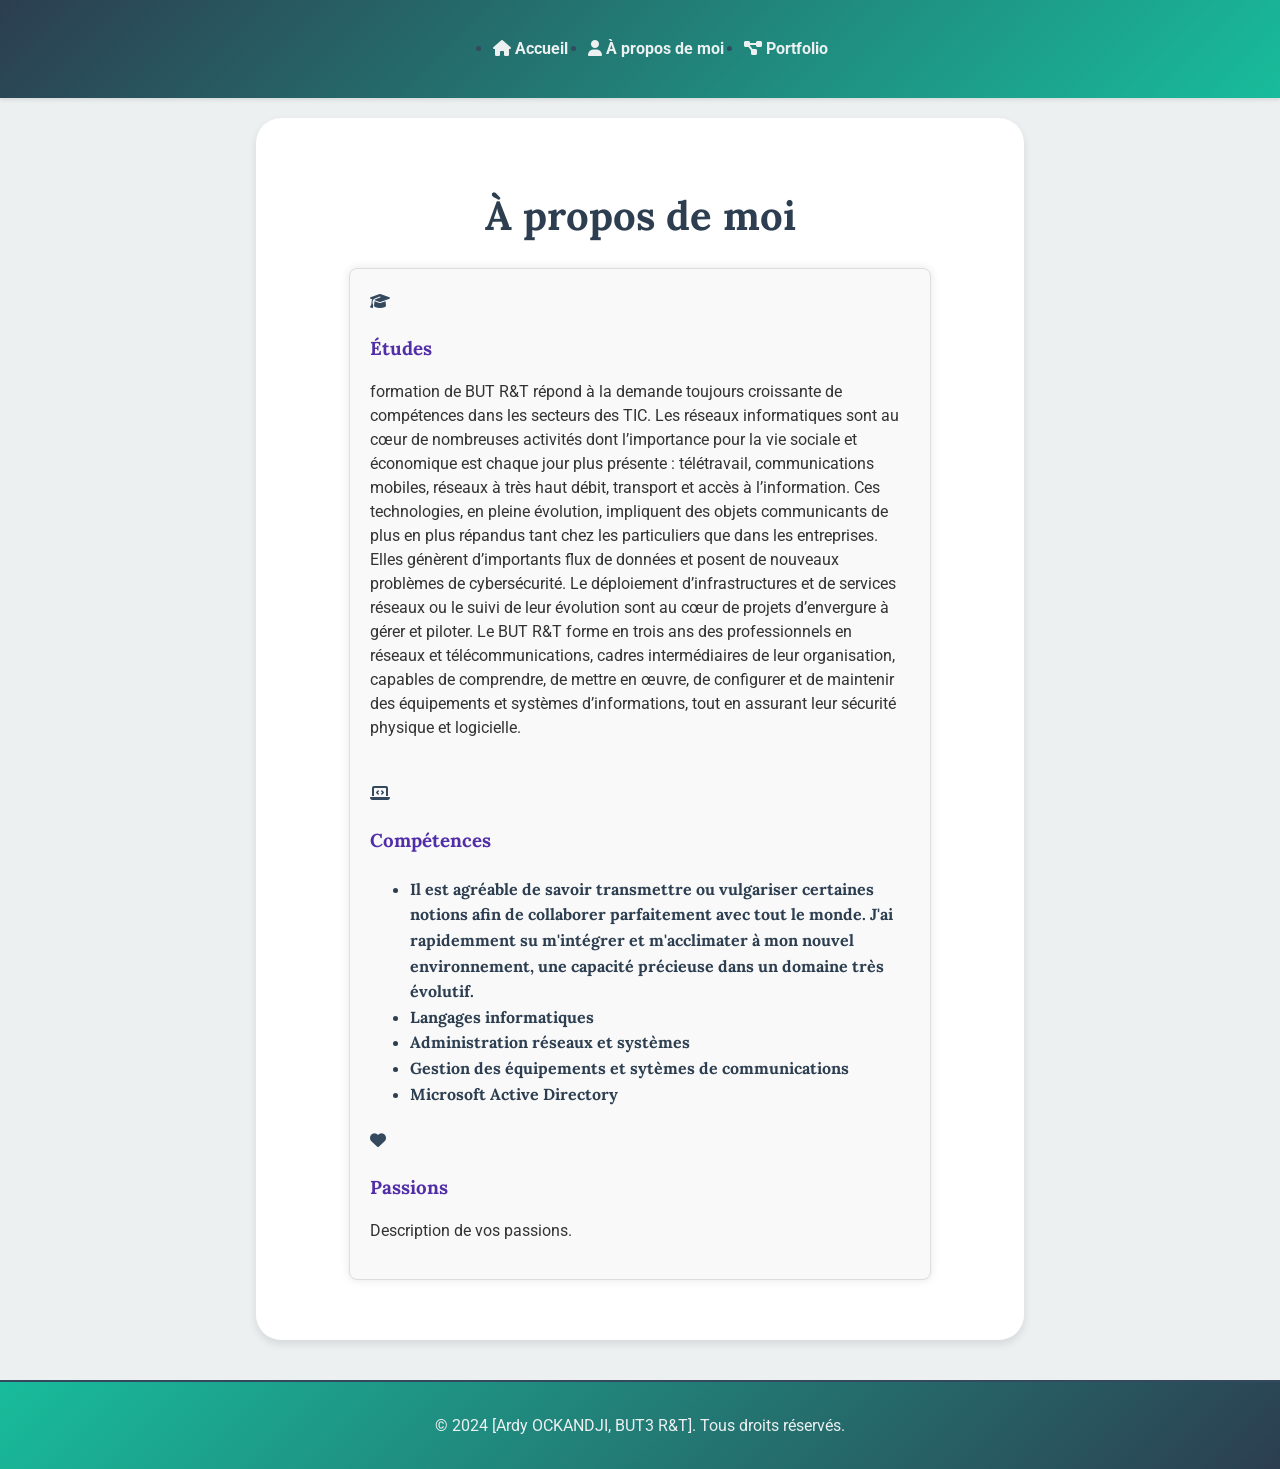
==== about.html @ 943bb19a "Add files via upload" ====
<!-- views/about.ejs -->
<!DOCTYPE html>
<html lang="fr">
<head>
    <meta charset="UTF-8">
    <meta name="viewport" content="width=device-width, initial-scale=1.0">
    <title>À propos de moi</title>
    <link rel="stylesheet" href="style.css">
    <link href="https://fonts.googleapis.com/css2?family=Roboto:wght@400;700&family=Lora:wght@400;700&display=swap" rel="stylesheet">
    <link rel="stylesheet" href="https://cdnjs.cloudflare.com/ajax/libs/font-awesome/6.4.0/css/all.min.css">
</head>
<body>
    <header>
        <nav>
            <ul>
                <li><a href="index.html"><i class="fas fa-home"></i> Accueil</a></li>
                <li><a href="about.html"><i class="fas fa-user"></i> À propos de moi</a></li>
                <li><a href="apprenticeship.html"><i class="fas fa-project-diagram"></i> Portfolio</a></li>
                <!-- <li><a href="/projects"><i class="fas fa-project-diagram"></i> Ce que je fais</a></li> -->
                <!-- <li><a href="/future"><i class="fas fa-chart-line"></i> Mes projections</a></li> -->
                <!-- <li><a href="/contact"><i class="fas fa-envelope"></i> Contact</a></li> -->
            </ul>
        </nav>
    </header>

    <main>
        <h1>À propos de moi</h1>
        <div class="form-section">
            <div class="form-item">
                <i class="fas fa-graduation-cap"></i>
                <h3>Études</h3>
                <p>
                    formation de BUT R&T répond à la demande toujours croissante de compétences dans les secteurs des TIC. Les réseaux informatiques sont au cœur 
                    de nombreuses activités dont l’importance pour la vie sociale et économique est chaque jour plus présente : télétravail, communications mobiles, 
                    réseaux à très haut débit, transport et accès à l’information. Ces technologies, en pleine évolution, impliquent des objets communicants de plus 
                    en plus répandus tant chez les particuliers que dans les entreprises. Elles génèrent d’importants flux de données et posent de nouveaux problèmes 
                    de cybersécurité. Le déploiement d’infrastructures et de services réseaux ou le suivi de leur évolution sont au cœur de projets d’envergure à 
                    gérer et piloter. Le BUT R&T forme en trois ans des professionnels en réseaux et télécommunications, cadres intermédiaires de leur organisation, 
                    capables de comprendre, de mettre en œuvre, de configurer et de maintenir des équipements et systèmes d’informations, tout en assurant leur 
                    sécurité physique et logicielle.
                </p>
            </div>
            <br>
            <div class="form-item">
                <i class="fas fa-laptop-code"></i>
                <h3>Compétences</h3>
                <p>
                    <!-- La formation dispensée dans les départements de la spécialité "Réseaux et Télécommunications" permet au diplômée d’exercer différentes  
                    activités professionnelles :
                    <ul>
                        <li>conception, installation, administration d’infrastructures et de services réseaux informatiques et de solutions cloud ;</li>
                        <li>déploiement et administration de solutions de télécommunications fixes ou mobiles et de systèmes de communications 
                            (ToIP, téléconférence, visio-conférence, vidéo-surveillance, chat ...) ;</li>
                        <li>analyse, suivi, coordination des projets et leur valorisation ; déploiement et maintenance d’un système d’information et de 
                            solutions logicielles, développement d’outils informatiques.</li>

                    </ul>-->
                    

                    <h4>
                        <ul>
                            <li>Il est agréable de savoir transmettre ou vulgariser certaines 
                                notions afin de collaborer parfaitement avec tout le monde. J'ai rapidemment su m'intégrer et m'acclimater à mon nouvel environnement, une capacité 
                                précieuse dans un domaine très évolutif.</li>
                            <li>Langages informatiques</li>
                            <li>Administration réseaux et systèmes</li>
                            <li>Gestion des équipements et sytèmes de communications</li>
                            <li>Microsoft Active Directory</li>

                        </ul>
                        
                    </h4>
                </p>
            </div>
            <div class="form-item">
                <i class="fas fa-heart"></i>
                <h3>Passions</h3>
                <p>
                    Description de vos passions.
                </p>
            </div>
        </div>
    </main>

    <footer>
        <p>&copy; 2024 [Ardy OCKANDJI, BUT3 R&T]. Tous droits réservés.</p>
    </footer> 
</body>
</html>
---- style.css ----
.profile-pic {
    /* ... existant ... */
    transition: transform 0.3s ease, border-color 0.3s ease;
}

/*form button {
    /* ... existant ... *
    transition: background-color 0.3s ease, transform 0.2s ease;
}

form button:hover {
    /* ... existant ... *
    transform: scale(1.05);
}
*/
/* Variables de Couleurs */
:root {
    --primary-color: #2c3e50;
    --secondary-color: #18bc9c;
    --light-color: #ecf0f1;
    --dark-color: #34495e;
    --accent-color: #e74c3c;
}

/* Typographie */
body {
    font-family: 'Roboto', sans-serif;
    margin: 0;
    padding: 0;
    background-color: var(--light-color);
    color: var(--dark-color);
    line-height: 1.6;
    /*font-family: 'Manrope', sans-serif;*/
    font-size: 1em;
}

h1, h2, h3, h4, h5, h6 {
    font-family: 'Lora', serif;
    color: var(--primary-color);
}

/* Header */
header {
    background-color: var(--primary-color);
    padding: 20px 0;
    box-shadow: 0 2px 4px rgba(0, 0, 0, 0.1);
    background: linear-gradient(135deg, var(--primary-color), var(--secondary-color));
}

/* header nav ul {
    list-style: none;
    display: flex;
    justify-content: center;
    align-items: center;
    margin: 0;
    padding: 0;
} */

header nav ul {
    display: flex;
    justify-content: center;
    align-items: center;
    flex-wrap: wrap;
}

header nav ul li {
    margin: 0 10px;
}

header nav ul li a {
    color: var(--light-color);
    text-decoration: none;
    font-weight: 700;
    transition: color 0.3s ease;
}

header nav ul li a:hover {
    color: var(--secondary-color);
}

/* Main Content */
main {
    padding: 40px 20px;
    max-width: 60%;
    margin: 20px auto;
    background-color: #fff;
    box-shadow: 0 4px 8px rgba(0,0,0,0.1);
    border-radius: 25px;
    /*background: linear-gradient(45deg, #007bff 0%, #f9f9f9 50%);/* var(--secondary-color) 100%);*/
}

h1 {
    text-align: center;
    margin-bottom: 20px;
    font-size: 2.5em;
}

h2 {
    margin-top: 40px;
    margin-bottom: 20px;
    font-size: 2em;
    color: var(--secondary-color);
}

.profile-pic {
    display: block;
    margin: 20px auto;
    width: 200px;
    height: 200px;
    object-fit: cover;
    /*border-radius: 50%;*/
    border: 5px solid var(--secondary-color);
    transition: transform 0.3s ease;
}

.profile-pic:hover {
    transform: scale(1.05);
}

/* Formulaire de Contact */
form {
    display: flex;
    flex-direction: column;
}

form label {
    margin-top: 15px;
    margin-bottom: 5px;
    font-weight: bold;
    color: var(--primary-color);
}

form input, form textarea {
    padding: 12px;
    border: 1px solid #ccc;
    border-radius: 4px;
    font-size: 1em;
    transition: border-color 0.3s ease;
}

form input:focus, form textarea:focus {
    border-color: var(--secondary-color);
    outline: none;
}

form button {
    margin-top: 20px;
    padding: 12px;
    background-color: var(--secondary-color);
    color: #fff;
    border: none;
    border-radius: 4px;
    font-size: 1em;
    cursor: pointer;
    transition: background-color 0.3s ease;
}

form button:hover {
    background-color: var(--accent-color);
}

/* Messages de Succès */
.success {
    color: var(--secondary-color);
    text-align: center;
    margin-bottom: 15px;
    font-weight: bold;
}

/* Footer */
footer {
    background: linear-gradient(135deg, var(--secondary-color), var(--primary-color));    color: var(--light-color);
    text-align: center;
    padding: 15px 0;
    position: relative;
    bottom: 0;
    width: 100%;
    margin-top: 40px;
    border-top: 2px solid var(--dark-color);
}

/* Transitions Globales */
* {
    box-sizing: border-box;
    transition: all 0.3s ease;
}

/* Responsivité */
@media (max-width: 768px) {
    header nav ul {
        flex-direction: column;
    }

    header nav ul li {
        margin: 10px 0;
    }

    main {
        padding: 20px 15px;
    }

    .profile-pic {
        width: 150px;
        height: 150px;
    }

    h1 {
        font-size: 2em;
    }

    h2 {
        font-size: 1.5em;
    }
    /*
    .project-card{
        height: auto;
        width: auto;
        overflow: hidden;
    }*/
}

.projects-container {
    display: flex;
    flex-wrap: wrap;
    gap: 20px;
    justify-content: center;
}

.project-card {
    background-color: var(--light-color);
    border: 1px solid #ddd;
    border-radius: 8px;
    width: 300px;
    box-shadow: 0 2px 4px rgba(0,0,0,0.1);
    transition: transform 0.3s ease, box-shadow 0.3s ease;
    overflow: hidden;
    
}

.project-card img {
    width: 100%;
    height: 200px;
    object-fit: cover;
}

.project-card h3 {
    margin: 15px;
    color: var(--primary-color);
}

.project-card p {
    margin: 0 15px 15px 15px;
    color: #555;
}

.project-card .btn {
    display: block;
    width: calc(100% - 30px);
    margin: 0 15px 15px 15px;
    padding: 10px;
    background-color: var(--secondary-color);
    color: #fff;
    text-align: center;
    text-decoration: none;
    border-radius: 4px;
    transition: background-color 0.3s ease;
}

.project-card .btn:hover {
    background-color: var(--accent-color);
}

.project-card:hover {
    transform: translateY(-5px);
    box-shadow: 0 4px 8px rgba(0,0,0,0.2);
    
}

body::before {
    content: '';
    position: fixed;
    top: 0;
    left: 0;
    width: 100%;
    height: 4px;
   /* background: var(--accent-color); enleve la ligne rouge qui défile
   /* animation: loading 3s linear infinite;*/
    z-index: 1000;
}

@keyframes loading {
    0% { width: 0%; }
    50% { width: 50%; }
    100% { width: 100%; }
}

/* Ajout dans style.css */

.about-section {
    display: flex;
    flex-wrap: wrap;
    gap: 20px;
    justify-content: center;
}

.about-item {
    background-color: var(--light-color);
    border: 1px solid #ddd;
    border-radius: 8px;
    padding: 20px;
    width: 250px;
    text-align: center;
    box-shadow: 0 2px 4px rgba(0,0,0,0.1);
    transition: transform 0.3s ease, box-shadow 0.3s ease;
}

.about-item i {
    font-size: 2em;
    color: var(--secondary-color);
    margin-bottom: 10px;
}

.about-item h3 {
    margin-bottom: 10px;
    color: var(--primary-color);
}

.about-item p {
    color: #555;
}

.about-item:hover {
    transform: translateY(-5px);
    box-shadow: 0 4px 8px rgba(0,0,0,0.2);
}

/* Styles pour harmoniser les sections Contact et À propos */
.form-section {
    background-color: #f9f9f9;
    padding: 20px;
    border: 1px solid #ddd;
    border-radius: 8px;
    margin: 20px auto;
    width: 80%;
    box-shadow: 0 0 10px rgba(0, 0, 0, 0.1);
}

.form-item {
    margin-bottom: 15px;
    text-align: left;
}

.form-item h3 {
    color: #512da8;
    margin-bottom: 5px;
}

.form-item p {
    color: #333;
    font-size: 1rem;
    line-height: 1.5;
}

/*par moi*/
#openPopupBtn {
    padding: 10px 20px;
    font-size: 16px;
    cursor: pointer;
    background-color: #4CAF50;
    color: white;
    border: none;
    border-radius: 5px;
}

.popup {
    display: none; /* Initialement caché */
    position: fixed;
    top: 0;
    left: 0;
    width: 100%;
    height: 100%;
    background-color: rgba(0, 0, 0, 0.5); /* Fond semi-transparent */
    justify-content: center;
    align-items: center;
    z-index: 1000;
}

.popup-content {
    background-color: white;
    padding: 20px;
    border-radius: 5px;
    text-align: center;
    width: 300px;
    position: relative;
}

/* Le bouton de fermeture du popup */
.close-btn {
    position: absolute;
    top: 10px;
    right: 10px;
    font-size: 24px;
    cursor: pointer;
}

.close-btn:hover {
    color: red;
}

/* */
.paragraphe-accueil {
    display: flex;
    flex-direction: row;
    width: 60%;
    align-items: flex-start;
    margin: auto;
}

/*vidéo */
.video-container {
    text-align: center;
    max-width: 1920px;/*640px;*/
    margin: auto;
}
  
video {
    width: 50%;
    border-radius: 10px;
    box-shadow: 0 4px 8px rgba(0, 0, 0, 0.2);
}
  
.controls {
    margin-top: 10px;
  }
  
button {
    background-color: #007bff;
    color: white;
    border: none;
    padding: 10px 20px;
    margin: 0 5px;
    cursor: pointer;
    border-radius: 5px;
    font-size: 16px;
}
  
  button:hover {
    background-color: #0056b3;
}
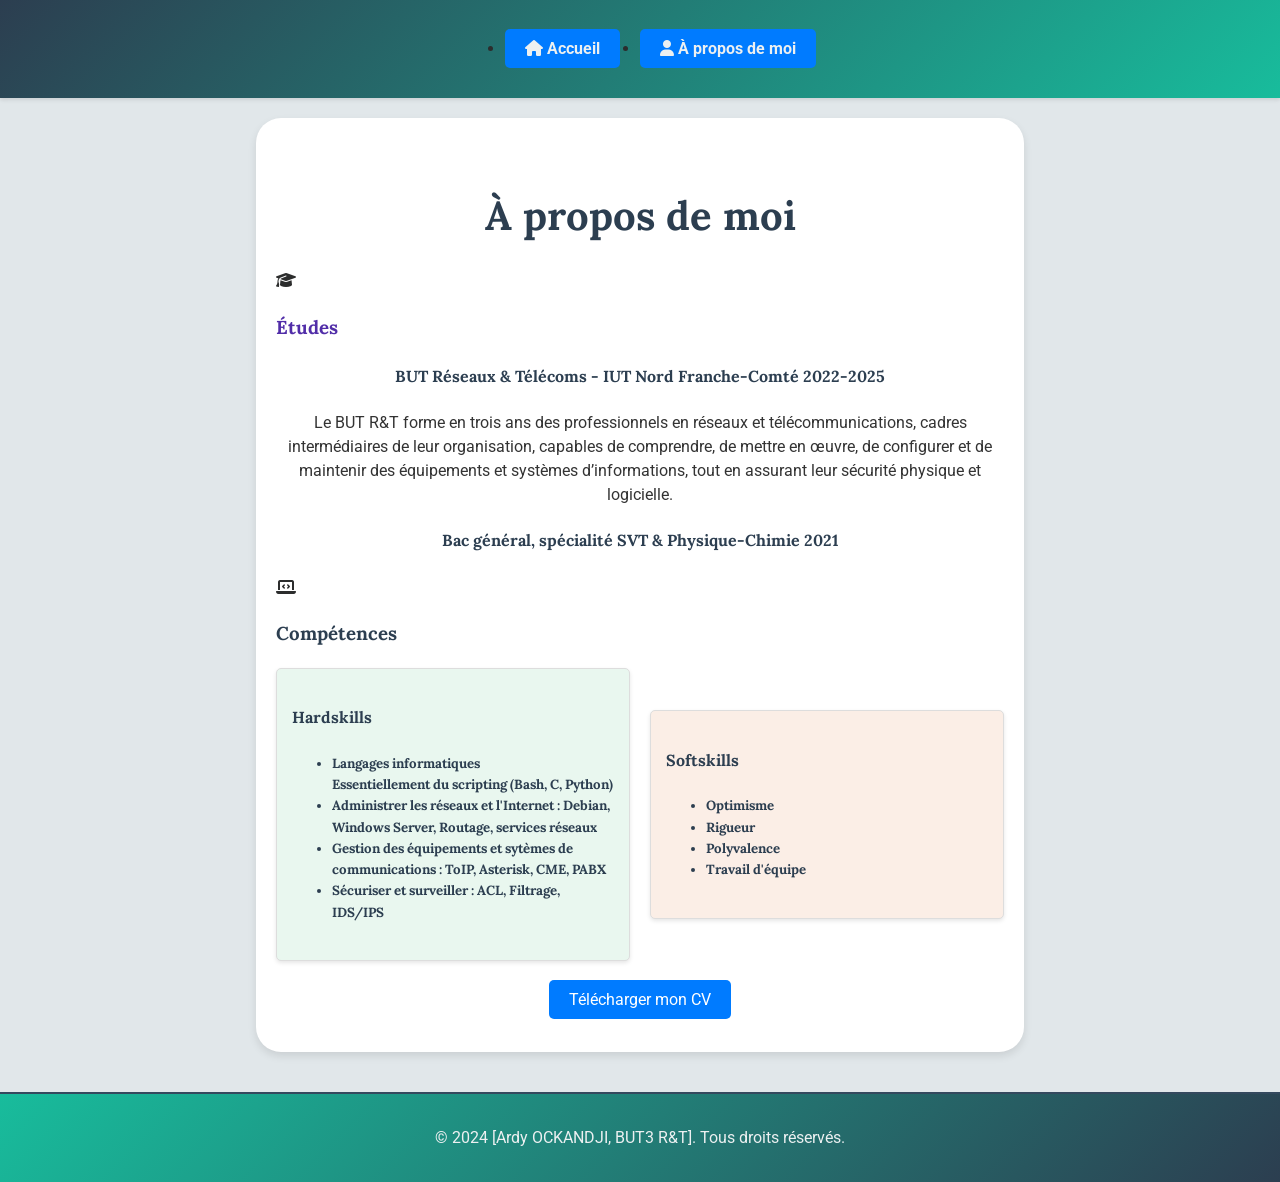
==== commit 30542885: "Add files via upload" ====
--- a/about.html
+++ b/about.html
@@ -15,71 +15,72 @@
             <ul>
                 <li><a href="index.html"><i class="fas fa-home"></i> Accueil</a></li>
                 <li><a href="about.html"><i class="fas fa-user"></i> À propos de moi</a></li>
-                <li><a href="apprenticeship.html"><i class="fas fa-project-diagram"></i> Portfolio</a></li>
-                <!-- <li><a href="/projects"><i class="fas fa-project-diagram"></i> Ce que je fais</a></li> -->
-                <!-- <li><a href="/future"><i class="fas fa-chart-line"></i> Mes projections</a></li> -->
-                <!-- <li><a href="/contact"><i class="fas fa-envelope"></i> Contact</a></li> -->
             </ul>
         </nav>
     </header>
 
     <main>
         <h1>À propos de moi</h1>
-        <div class="form-section">
+        <!-- <div class="form-section"> -->
             <div class="form-item">
                 <i class="fas fa-graduation-cap"></i>
                 <h3>Études</h3>
-                <p>
-                    formation de BUT R&T répond à la demande toujours croissante de compétences dans les secteurs des TIC. Les réseaux informatiques sont au cœur 
-                    de nombreuses activités dont l’importance pour la vie sociale et économique est chaque jour plus présente : télétravail, communications mobiles, 
-                    réseaux à très haut débit, transport et accès à l’information. Ces technologies, en pleine évolution, impliquent des objets communicants de plus 
-                    en plus répandus tant chez les particuliers que dans les entreprises. Elles génèrent d’importants flux de données et posent de nouveaux problèmes 
-                    de cybersécurité. Le déploiement d’infrastructures et de services réseaux ou le suivi de leur évolution sont au cœur de projets d’envergure à 
-                    gérer et piloter. Le BUT R&T forme en trois ans des professionnels en réseaux et télécommunications, cadres intermédiaires de leur organisation, 
-                    capables de comprendre, de mettre en œuvre, de configurer et de maintenir des équipements et systèmes d’informations, tout en assurant leur 
-                    sécurité physique et logicielle.
-                </p>
+                <div class="paragraphe-about-etudes">
+                    <h4 class="about-h4">
+                        BUT Réseaux & Télécoms - IUT Nord Franche-Comté 2022-2025
+                    </h4>
+                    <p>
+                        Le BUT R&T forme en trois ans des professionnels en réseaux et télécommunications, cadres intermédiaires de leur organisation, capables de comprendre, 
+                        de mettre en œuvre, de configurer et de maintenir des équipements et systèmes d’informations, tout en assurant leur sécurité physique et logicielle.
+                    </p>
+                    <h4 class="about-h4">
+                        Bac général, spécialité SVT & Physique-Chimie 2021
+                    </h4>
+                </div>
+            </div>
+            <!-- <br> -->
+            <i class="fas fa-laptop-code"></i>
+            <h3>Compétences</h3>
+            <div class="form-item-container">
+                
+                <div class="container">
+                    <div class="paragraph">
+                        <h4>Hardskills</h4>
+                        <h5>
+                            <ul>
+                                <li>Langages informatiques<br>Essentiellement du scripting (Bash, C, Python)</li>
+                                <li>Administrer les réseaux et l'Internet : Debian, Windows Server, Routage, services réseaux</li>
+                                <li>Gestion des équipements et sytèmes de communications : ToIP, Asterisk, CME, PABX</li>
+                                <li>Sécuriser et surveiller : ACL, Filtrage, IDS/IPS </li>
+                            </ul>
+                        </h5>
+                    </div>
+                    <div class="paragraph">
+                        <h4>Softskills</h4>
+                        <h5>
+                            <ul>
+                                <li>Optimisme</li>
+                                <li>Rigueur</li>
+                                <li>Polyvalence</li>
+                                <li>Travail d'équipe</li>
+                            </ul>
+                        </h5>
+                    </div>
+                </div>
             </div>
             <br>
-            <div class="form-item">
-                <i class="fas fa-laptop-code"></i>
-                <h3>Compétences</h3>
-                <p>
-                    <!-- La formation dispensée dans les départements de la spécialité "Réseaux et Télécommunications" permet au diplômée d’exercer différentes  
-                    activités professionnelles :
-                    <ul>
-                        <li>conception, installation, administration d’infrastructures et de services réseaux informatiques et de solutions cloud ;</li>
-                        <li>déploiement et administration de solutions de télécommunications fixes ou mobiles et de systèmes de communications 
-                            (ToIP, téléconférence, visio-conférence, vidéo-surveillance, chat ...) ;</li>
-                        <li>analyse, suivi, coordination des projets et leur valorisation ; déploiement et maintenance d’un système d’information et de 
-                            solutions logicielles, développement d’outils informatiques.</li>
-
-                    </ul>-->
-                    
-
-                    <h4>
-                        <ul>
-                            <li>Il est agréable de savoir transmettre ou vulgariser certaines 
-                                notions afin de collaborer parfaitement avec tout le monde. J'ai rapidemment su m'intégrer et m'acclimater à mon nouvel environnement, une capacité 
-                                précieuse dans un domaine très évolutif.</li>
-                            <li>Langages informatiques</li>
-                            <li>Administration réseaux et systèmes</li>
-                            <li>Gestion des équipements et sytèmes de communications</li>
-                            <li>Microsoft Active Directory</li>
-
-                        </ul>
-                        
-                    </h4>
-                </p>
-            </div>
-            <div class="form-item">
+            <!-- <div class="form-item">
                 <i class="fas fa-heart"></i>
                 <h3>Passions</h3>
-                <p>
+                <p class="paragraphe-about-passions">
                     Description de vos passions.
                 </p>
-            </div>
-        </div>
+            </div> -->
+        <!-- </div> -->
+         <div class="cv">
+            <!-- <iframe src="https://mozilla.github.io/pdf.js/web/viewer.html?file=fichier.pdf" width="100%" height="600px" style="border: none;">Visionner mon CV</iframe> -->
+            <a href="cv.pdf" target="_blank" download>Télécharger mon CV</a>
+         </div>
     </main>
 
     <footer>
--- a/style.css
+++ b/style.css
@@ -3,16 +3,6 @@
     transition: transform 0.3s ease, border-color 0.3s ease;
 }
 
-/*form button {
-    /* ... existant ... *
-    transition: background-color 0.3s ease, transform 0.2s ease;
-}
-
-form button:hover {
-    /* ... existant ... *
-    transform: scale(1.05);
-}
-*/
 /* Variables de Couleurs */
 :root {
     --primary-color: #2c3e50;
@@ -20,6 +10,8 @@
     --light-color: #ecf0f1;
     --dark-color: #34495e;
     --accent-color: #e74c3c;
+    --diff-color:  #e1e7ea ;
+    --black-color:  #2c2d2d;
 }
 
 /* Typographie */
@@ -27,10 +19,9 @@
     font-family: 'Roboto', sans-serif;
     margin: 0;
     padding: 0;
-    background-color: var(--light-color);
-    color: var(--dark-color);
+    background-color: var(--diff-color);
+    color: var(--black-color);
     line-height: 1.6;
-    /*font-family: 'Manrope', sans-serif;*/
     font-size: 1em;
 }
 
@@ -108,7 +99,7 @@
     width: 200px;
     height: 200px;
     object-fit: cover;
-    /*border-radius: 50%;*/
+    border-radius: 50%;
     border: 5px solid var(--secondary-color);
     transition: transform 0.3s ease;
 }
@@ -230,10 +221,10 @@
     background-color: var(--light-color);
     border: 1px solid #ddd;
     border-radius: 8px;
-    width: 300px;
+    width: auto;
     box-shadow: 0 2px 4px rgba(0,0,0,0.1);
     transition: transform 0.3s ease, box-shadow 0.3s ease;
-    overflow: hidden;
+    /* overflow: hidden; */
     
 }
 
@@ -273,7 +264,6 @@
 .project-card:hover {
     transform: translateY(-5px);
     box-shadow: 0 4px 8px rgba(0,0,0,0.2);
-    
 }
 
 body::before {
@@ -361,7 +351,7 @@
     line-height: 1.5;
 }
 
-/*par moi*/
+/*-----------------------------------------par moi-----------------------------------------*/
 #openPopupBtn {
     padding: 10px 20px;
     font-size: 16px;
@@ -411,24 +401,35 @@
 .paragraphe-accueil {
     display: flex;
     flex-direction: row;
-    width: 60%;
+    width: 85%;
     align-items: flex-start;
     margin: auto;
 }
 
+.paragraphe-accueil-txt {
+    text-align: justify;
+}
+
+.paragraphe-about-etudes {
+    text-align: center;
+} 
+
+.about-h4 {
+    text-align: center;
+}
 /*vidéo */
 .video-container {
     text-align: center;
-    max-width: 1920px;/*640px;*/
+    max-width: 640px;
     margin: auto;
 }
   
 video {
-    width: 50%;
+    width: 100%;
     border-radius: 10px;
     box-shadow: 0 4px 8px rgba(0, 0, 0, 0.2);
 }
-  
+/*  
 .controls {
     margin-top: 10px;
   }
@@ -446,4 +447,57 @@
   
   button:hover {
     background-color: #0056b3;
+}*/
+.form-item-container {
+    /* margin-bottom: 15px; */
+    /* text-align: left; */
+
+    display: flex;
+    gap: 20px; /* Espace entre les paragraphes */
+    max-width: 800px;
+    justify-content: center;
+    align-items: center;
+
+}
+
+.container {
+    display: flex;
+    gap: 20px; /* Espace entre les paragraphes */
+    width: 800px;
+    justify-content: center;
+    align-items: center;
+}
+
+.paragraph {
+    flex: 1; /* Chaque paragraphe prend une part égale de l'espace disponible */
+    padding: 15px;
+    background-color: #ffffff;
+    border: 1px solid #ddd;
+    border-radius: 5px;
+    box-shadow: 0 2px 4px rgba(0, 0, 0, 0.1);
+}
+
+.paragraph:nth-child(1) {
+    background-color: #e9f7ef; /* Paragraphe gauche en vert clair */
+}
+
+.paragraph:nth-child(2) {
+    background-color: #fbeee6; /* Paragraphe droit en orange clair */
+}
+
+/*-----------------------------------------PDF-----------------------------------------*/
+.cv {
+    /* align-content: center; */
+    text-align: center;
+}
+a {
+    padding: 10px 20px;
+    text-decoration: none;
+    background-color: #007bff;
+    color: white;
+    border-radius: 5px;
+    transition: background-color 0.3s ease;
+}
+a:hover {
+background-color: #0056b3;
 }
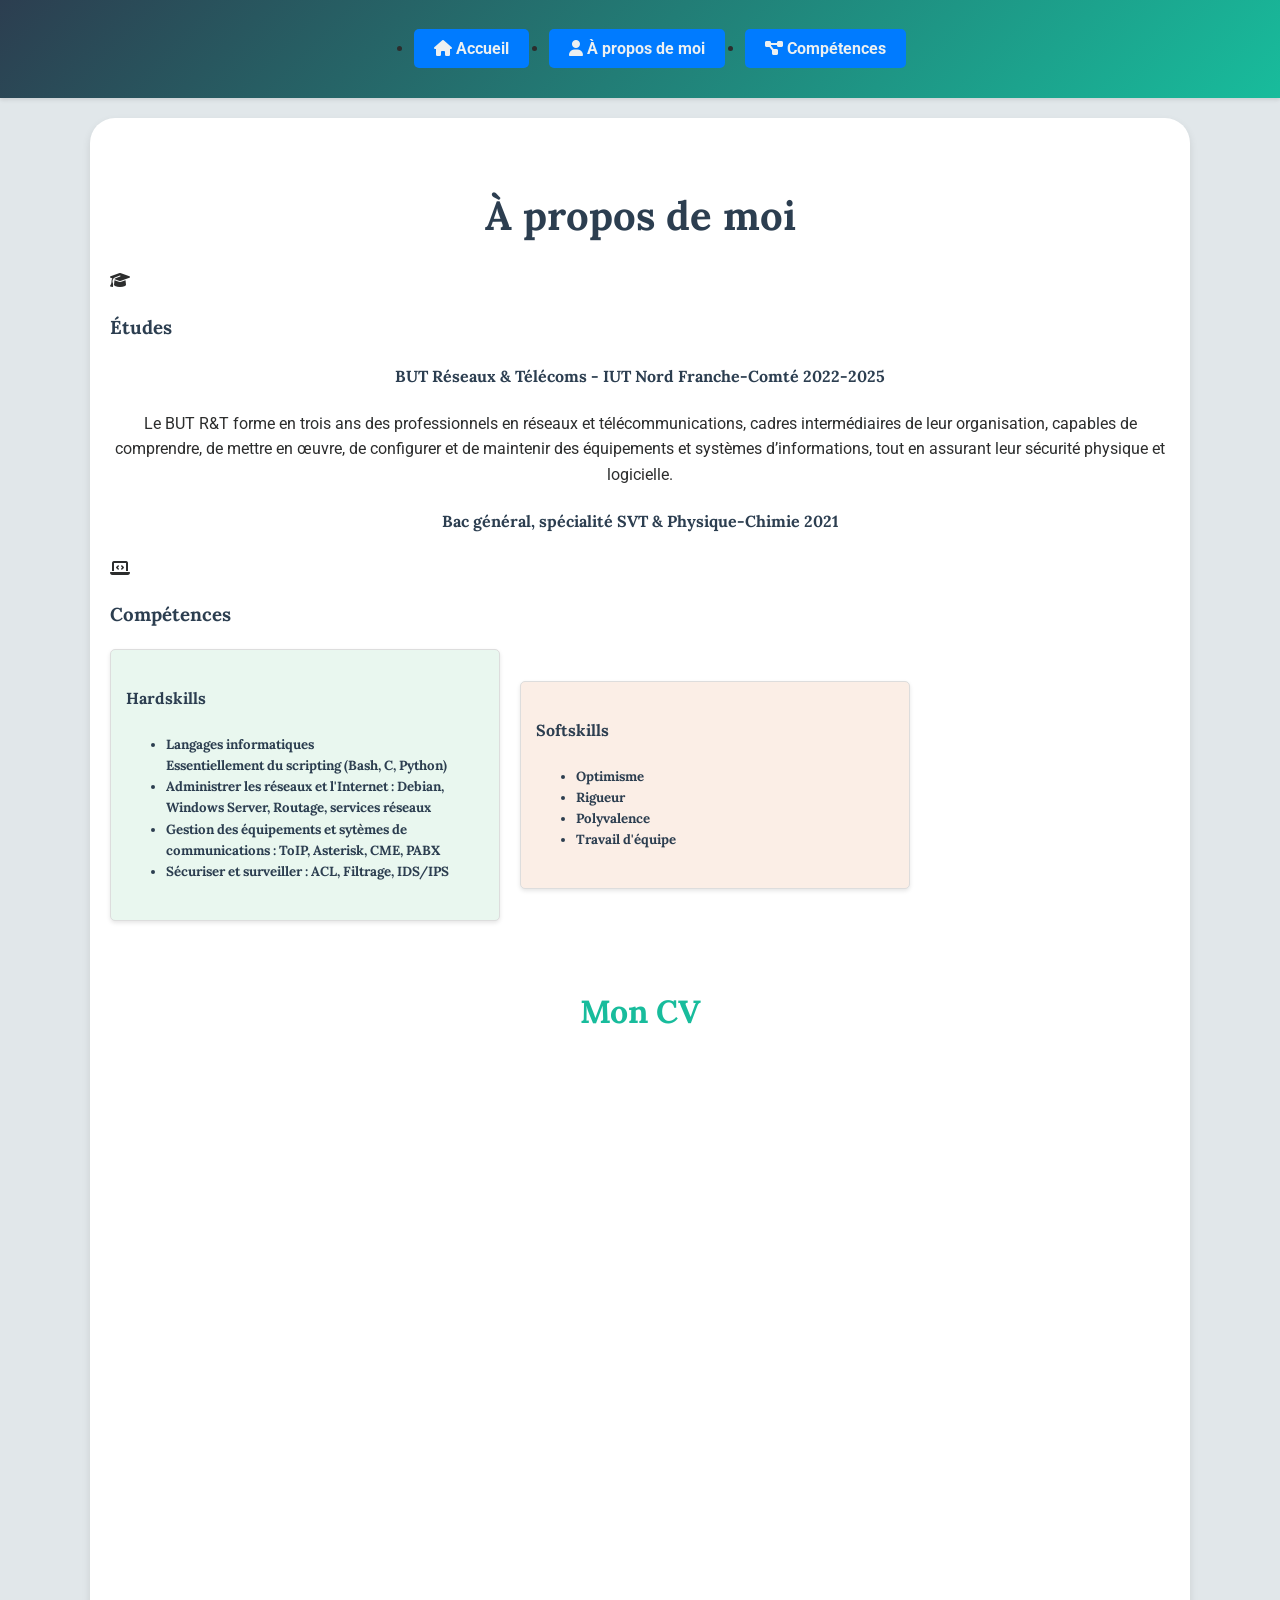
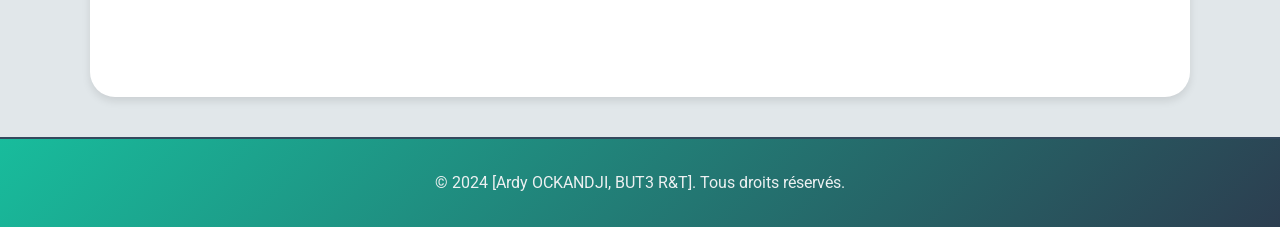
==== commit b2ef8ec3: "Add files via upload" ====
--- a/about.html
+++ b/about.html
@@ -1,4 +1,3 @@
-<!-- views/about.ejs -->
 <!DOCTYPE html>
 <html lang="fr">
 <head>
@@ -15,13 +14,13 @@
             <ul>
                 <li><a href="index.html"><i class="fas fa-home"></i> Accueil</a></li>
                 <li><a href="about.html"><i class="fas fa-user"></i> À propos de moi</a></li>
+                <li><a href="competences.html"><i class="fas fa-project-diagram"></i> Compétences</a></li>
             </ul>
         </nav>
     </header>
 
     <main>
         <h1>À propos de moi</h1>
-        <!-- <div class="form-section"> -->
             <div class="form-item">
                 <i class="fas fa-graduation-cap"></i>
                 <h3>Études</h3>
@@ -38,11 +37,10 @@
                     </h4>
                 </div>
             </div>
-            <!-- <br> -->
+
             <i class="fas fa-laptop-code"></i>
             <h3>Compétences</h3>
-            <div class="form-item-container">
-                
+            <div class="form-item-container">    
                 <div class="container">
                     <div class="paragraph">
                         <h4>Hardskills</h4>
@@ -55,6 +53,7 @@
                             </ul>
                         </h5>
                     </div>
+
                     <div class="paragraph">
                         <h4>Softskills</h4>
                         <h5>
@@ -69,18 +68,12 @@
                 </div>
             </div>
             <br>
-            <!-- <div class="form-item">
-                <i class="fas fa-heart"></i>
-                <h3>Passions</h3>
-                <p class="paragraphe-about-passions">
-                    Description de vos passions.
-                </p>
-            </div> -->
-        <!-- </div> -->
-         <div class="cv">
-            <!-- <iframe src="https://mozilla.github.io/pdf.js/web/viewer.html?file=fichier.pdf" width="100%" height="600px" style="border: none;">Visionner mon CV</iframe> -->
-            <a href="cv.pdf" target="_blank" download>Télécharger mon CV</a>
-         </div>
+            <div class="cv">
+                <h2>Mon CV</h2>
+                <div style="position: relative; width: 100%; height: 600px;">
+                    <iframe src="ardy_ockandji_cv.pdf" width="100%" height="600px" style="border: none;"></iframe>
+                </div>
+            </div>
     </main>
 
     <footer>
--- a/style.css
+++ b/style.css
@@ -3,7 +3,6 @@
     transition: transform 0.3s ease, border-color 0.3s ease;
 }
 
-/* Variables de Couleurs */
 :root {
     --primary-color: #2c3e50;
     --secondary-color: #18bc9c;
@@ -14,7 +13,6 @@
     --black-color:  #2c2d2d;
 }
 
-/* Typographie */
 body {
     font-family: 'Roboto', sans-serif;
     margin: 0;
@@ -30,7 +28,6 @@
     color: var(--primary-color);
 }
 
-/* Header */
 header {
     background-color: var(--primary-color);
     padding: 20px 0;
@@ -38,14 +35,6 @@
     background: linear-gradient(135deg, var(--primary-color), var(--secondary-color));
 }
 
-/* header nav ul {
-    list-style: none;
-    display: flex;
-    justify-content: center;
-    align-items: center;
-    margin: 0;
-    padding: 0;
-} */
 
 header nav ul {
     display: flex;
@@ -69,15 +58,13 @@
     color: var(--secondary-color);
 }
 
-/* Main Content */
 main {
     padding: 40px 20px;
-    max-width: 60%;
+    max-width: 1100px;
     margin: 20px auto;
     background-color: #fff;
     box-shadow: 0 4px 8px rgba(0,0,0,0.1);
     border-radius: 25px;
-    /*background: linear-gradient(45deg, #007bff 0%, #f9f9f9 50%);/* var(--secondary-color) 100%);*/
 }
 
 h1 {
@@ -108,57 +95,6 @@
     transform: scale(1.05);
 }
 
-/* Formulaire de Contact */
-form {
-    display: flex;
-    flex-direction: column;
-}
-
-form label {
-    margin-top: 15px;
-    margin-bottom: 5px;
-    font-weight: bold;
-    color: var(--primary-color);
-}
-
-form input, form textarea {
-    padding: 12px;
-    border: 1px solid #ccc;
-    border-radius: 4px;
-    font-size: 1em;
-    transition: border-color 0.3s ease;
-}
-
-form input:focus, form textarea:focus {
-    border-color: var(--secondary-color);
-    outline: none;
-}
-
-form button {
-    margin-top: 20px;
-    padding: 12px;
-    background-color: var(--secondary-color);
-    color: #fff;
-    border: none;
-    border-radius: 4px;
-    font-size: 1em;
-    cursor: pointer;
-    transition: background-color 0.3s ease;
-}
-
-form button:hover {
-    background-color: var(--accent-color);
-}
-
-/* Messages de Succès */
-.success {
-    color: var(--secondary-color);
-    text-align: center;
-    margin-bottom: 15px;
-    font-weight: bold;
-}
-
-/* Footer */
 footer {
     background: linear-gradient(135deg, var(--secondary-color), var(--primary-color));    color: var(--light-color);
     text-align: center;
@@ -170,13 +106,11 @@
     border-top: 2px solid var(--dark-color);
 }
 
-/* Transitions Globales */
 * {
     box-sizing: border-box;
     transition: all 0.3s ease;
 }
 
-/* Responsivité */
 @media (max-width: 768px) {
     header nav ul {
         flex-direction: column;
@@ -202,16 +136,11 @@
     h2 {
         font-size: 1.5em;
     }
-    /*
-    .project-card{
-        height: auto;
-        width: auto;
-        overflow: hidden;
-    }*/
 }
 
 .projects-container {
     display: flex;
+    flex-direction: row;
     flex-wrap: wrap;
     gap: 20px;
     justify-content: center;
@@ -221,11 +150,19 @@
     background-color: var(--light-color);
     border: 1px solid #ddd;
     border-radius: 8px;
-    width: auto;
+    width: 320px;
     box-shadow: 0 2px 4px rgba(0,0,0,0.1);
     transition: transform 0.3s ease, box-shadow 0.3s ease;
-    /* overflow: hidden; */
-    
+}
+
+.text-truncate {
+    width: 100%; 
+    text-align: justify;
+}
+
+.project-card button{
+    text-align: center;
+    margin-top: 50px;
 }
 
 .project-card img {
@@ -249,7 +186,7 @@
     width: calc(100% - 30px);
     margin: 0 15px 15px 15px;
     padding: 10px;
-    background-color: var(--secondary-color);
+    background-color: var(--dark-color);
     color: #fff;
     text-align: center;
     text-decoration: none;
@@ -258,12 +195,16 @@
 }
 
 .project-card .btn:hover {
-    background-color: var(--accent-color);
+    background-color: var(--secondary-color);
 }
 
 .project-card:hover {
     transform: translateY(-5px);
     box-shadow: 0 4px 8px rgba(0,0,0,0.2);
+}
+
+.img-mini {
+    width: 50px;
 }
 
 body::before {
@@ -273,8 +214,6 @@
     left: 0;
     width: 100%;
     height: 4px;
-   /* background: var(--accent-color); enleve la ligne rouge qui défile
-   /* animation: loading 3s linear infinite;*/
     z-index: 1000;
 }
 
@@ -283,8 +222,6 @@
     50% { width: 50%; }
     100% { width: 100%; }
 }
-
-/* Ajout dans style.css */
 
 .about-section {
     display: flex;
@@ -324,80 +261,63 @@
     box-shadow: 0 4px 8px rgba(0,0,0,0.2);
 }
 
-/* Styles pour harmoniser les sections Contact et À propos */
-.form-section {
-    background-color: #f9f9f9;
-    padding: 20px;
-    border: 1px solid #ddd;
-    border-radius: 8px;
-    margin: 20px auto;
-    width: 80%;
-    box-shadow: 0 0 10px rgba(0, 0, 0, 0.1);
-}
-
-.form-item {
-    margin-bottom: 15px;
-    text-align: left;
-}
-
-.form-item h3 {
-    color: #512da8;
-    margin-bottom: 5px;
-}
-
-.form-item p {
-    color: #333;
-    font-size: 1rem;
-    line-height: 1.5;
-}
-
-/*-----------------------------------------par moi-----------------------------------------*/
-#openPopupBtn {
+button {
     padding: 10px 20px;
-    font-size: 16px;
-    cursor: pointer;
-    background-color: #4CAF50;
+    background-color: #007BFF;
     color: white;
     border: none;
     border-radius: 5px;
+    cursor: pointer;
+}
+
+button:hover {
+    background-color: #0056b3;
 }
 
 .popup {
-    display: none; /* Initialement caché */
+    display: none; 
     position: fixed;
     top: 0;
     left: 0;
     width: 100%;
     height: 100%;
-    background-color: rgba(0, 0, 0, 0.5); /* Fond semi-transparent */
+    background: rgba(0, 0, 0, 0.5);
     justify-content: center;
     align-items: center;
     z-index: 1000;
 }
 
 .popup-content {
-    background-color: white;
+    background: white;
     padding: 20px;
-    border-radius: 5px;
-    text-align: center;
-    width: 300px;
-    position: relative;
-}
-
-/* Le bouton de fermeture du popup */
+    border-radius: 10px;
+    text-align: center;
+    width: 75%;
+    max-width: 1920px;
+    box-shadow: 0 4px 8px rgba(0, 0, 0, 0.2);
+    animation: fadeIn 0.3s ease-in-out;
+}
+
+@keyframes fadeIn {
+    from {
+        opacity: 0;
+        transform: scale(0.9);
+    }
+    to {
+        opacity: 1;
+        transform: scale(1);
+    }
+}
+
 .close-btn {
     position: absolute;
     top: 10px;
-    right: 10px;
-    font-size: 24px;
+    right: 15px;
+    font-size: 18px;
+    font-weight: bold;
     cursor: pointer;
 }
 
-.close-btn:hover {
-    color: red;
-}
-
-/* */
 .paragraphe-accueil {
     display: flex;
     flex-direction: row;
@@ -417,7 +337,7 @@
 .about-h4 {
     text-align: center;
 }
-/*vidéo */
+
 .video-container {
     text-align: center;
     max-width: 640px;
@@ -429,47 +349,25 @@
     border-radius: 10px;
     box-shadow: 0 4px 8px rgba(0, 0, 0, 0.2);
 }
-/*  
-.controls {
-    margin-top: 10px;
-  }
-  
-button {
-    background-color: #007bff;
-    color: white;
-    border: none;
-    padding: 10px 20px;
-    margin: 0 5px;
-    cursor: pointer;
-    border-radius: 5px;
-    font-size: 16px;
-}
-  
-  button:hover {
-    background-color: #0056b3;
-}*/
+
 .form-item-container {
-    /* margin-bottom: 15px; */
-    /* text-align: left; */
-
-    display: flex;
-    gap: 20px; /* Espace entre les paragraphes */
+    display: flex;
+    gap: 20px;
     max-width: 800px;
     justify-content: center;
     align-items: center;
-
 }
 
 .container {
     display: flex;
-    gap: 20px; /* Espace entre les paragraphes */
+    gap: 20px;
     width: 800px;
     justify-content: center;
     align-items: center;
 }
 
 .paragraph {
-    flex: 1; /* Chaque paragraphe prend une part égale de l'espace disponible */
+    flex: 1;
     padding: 15px;
     background-color: #ffffff;
     border: 1px solid #ddd;
@@ -478,14 +376,13 @@
 }
 
 .paragraph:nth-child(1) {
-    background-color: #e9f7ef; /* Paragraphe gauche en vert clair */
+    background-color: #e9f7ef;
 }
 
 .paragraph:nth-child(2) {
-    background-color: #fbeee6; /* Paragraphe droit en orange clair */
-}
-
-/*-----------------------------------------PDF-----------------------------------------*/
+    background-color: #fbeee6;
+
+}
 .cv {
     /* align-content: center; */
     text-align: center;
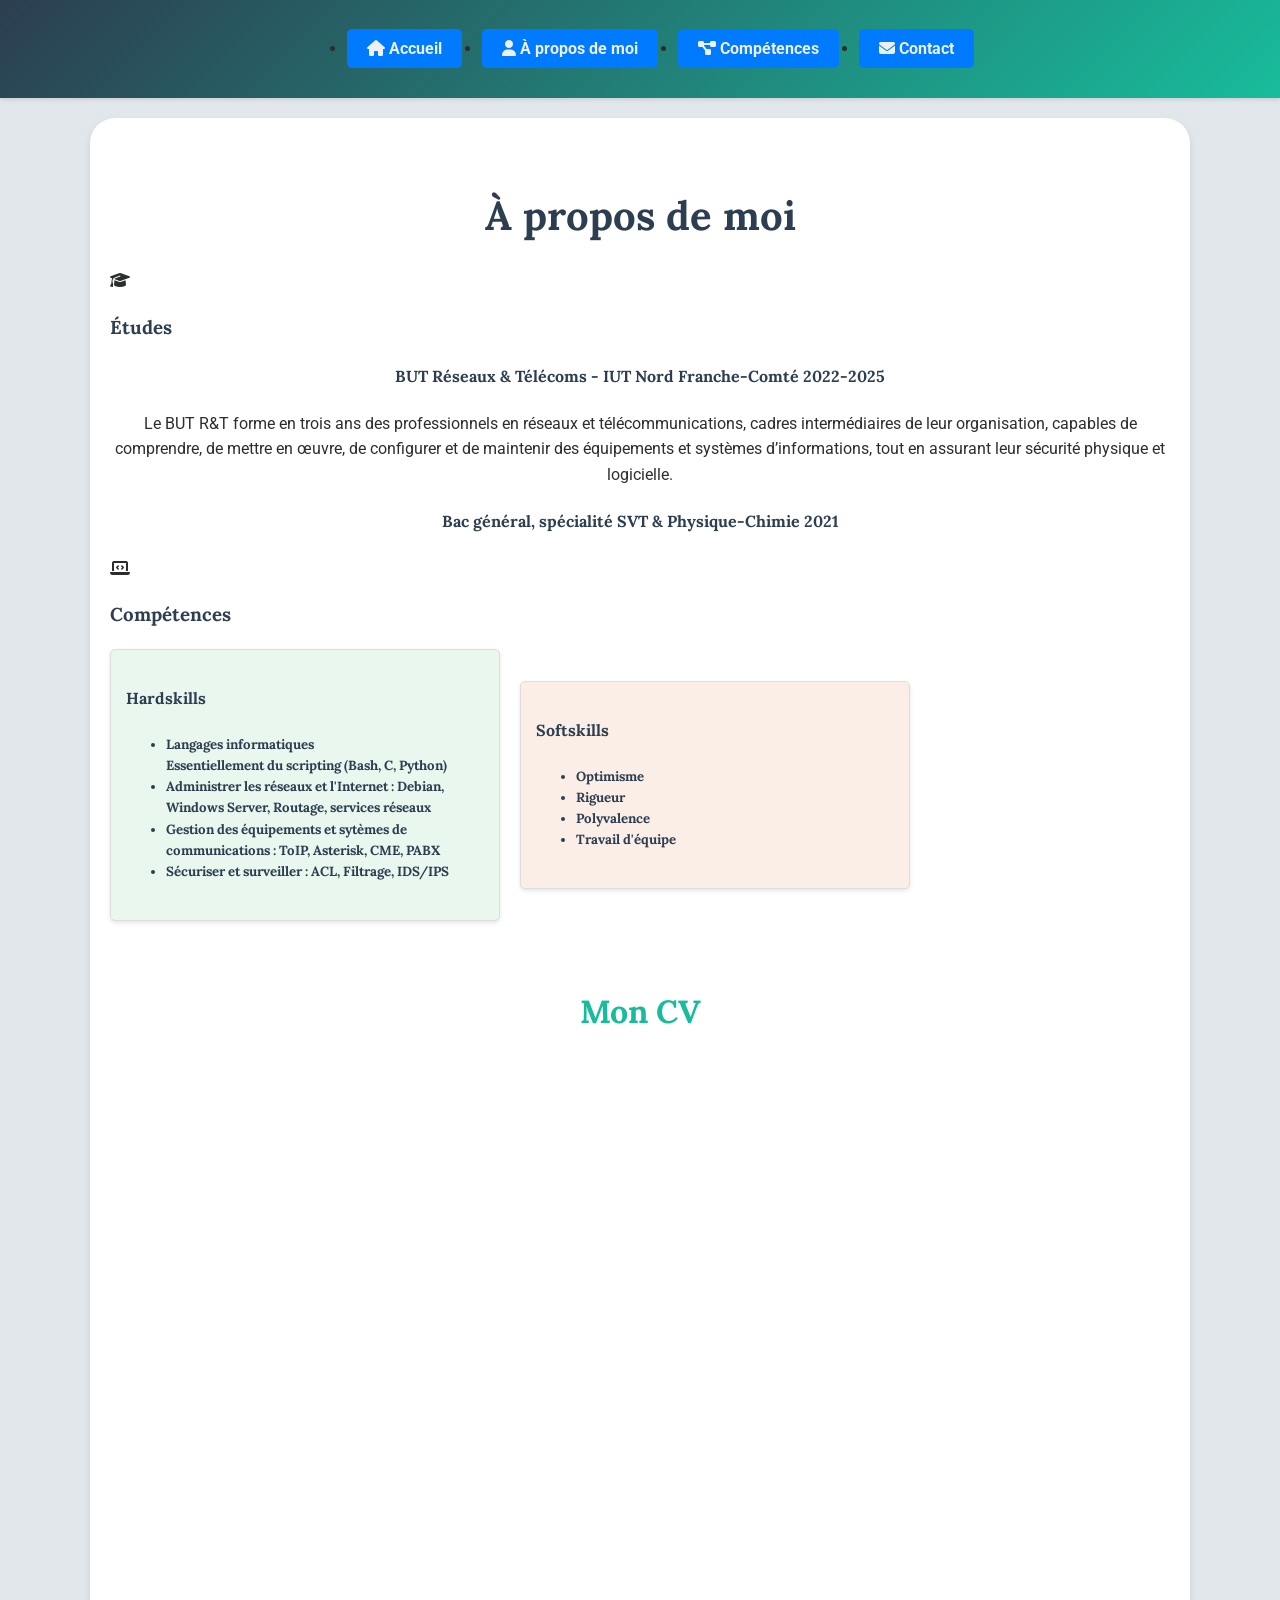
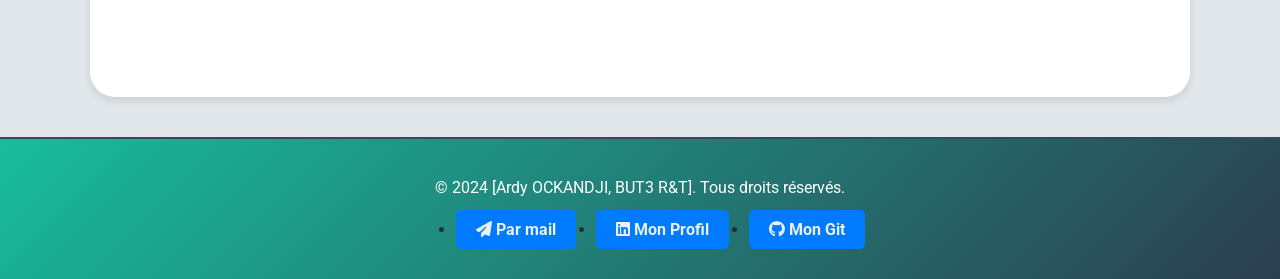
==== commit 01628a0f: "Last commit" ====
--- a/about.html
+++ b/about.html
@@ -15,6 +15,7 @@
                 <li><a href="index.html"><i class="fas fa-home"></i> Accueil</a></li>
                 <li><a href="about.html"><i class="fas fa-user"></i> À propos de moi</a></li>
                 <li><a href="competences.html"><i class="fas fa-project-diagram"></i> Compétences</a></li>
+                <li><a href="#to-contact"><i class="fas fa-envelope"></i> Contact</a></li>
             </ul>
         </nav>
     </header>
@@ -77,7 +78,13 @@
     </main>
 
     <footer>
-        <p>&copy; 2024 [Ardy OCKANDJI, BUT3 R&T]. Tous droits réservés.</p>
+            <p style="color: white;">&copy; 2024 [Ardy OCKANDJI, BUT3 R&T]. Tous droits réservés.</p>
+        <nav>
+            <ul>
+                <li><a id="to-contact"  href="mailto:ardy.ockandji@edu.univ-fcomte.fr" target="_blank"><i class="fa-solid fa-paper-plane"></i> Par mail</a></li>
+                <li><a href="https://www.linkedin.com/in/ardy-ockandji-111792262" target="_blank"><i class="fa-brands fa-linkedin fa-user"></i> Mon Profil</a></li>
+                <li><a href="https://github.com/great-pvst" target="_blank"><i class="fa-brands fa-github"></i> Mon Git</a></li>
+
     </footer> 
 </body>
 </html>
--- a/style.css
+++ b/style.css
@@ -96,15 +96,52 @@
 }
 
 footer {
-    background: linear-gradient(135deg, var(--secondary-color), var(--primary-color));    color: var(--light-color);
-    text-align: center;
-    padding: 15px 0;
+    background: linear-gradient(135deg, var(--secondary-color), var(--primary-color));
+    text-align: center;
+    padding: 20px 0;
     position: relative;
     bottom: 0;
     width: 100%;
     margin-top: 40px;
     border-top: 2px solid var(--dark-color);
-}
+
+    /* background-color: var(--primary-color); */
+    /* box-shadow: 0 2px 4px rgba(0, 0, 0, 0.1); */
+}
+
+footer nav ul {
+    display: flex;
+    justify-content: center;
+    align-items: center;
+    flex-wrap: wrap;
+}
+
+footer nav ul li {
+    margin: 0 10px;
+}
+
+footer nav ul li a {
+    color: var(--light-color);
+    text-decoration: none;
+    font-weight: 700;
+    transition: color 0.3s ease;
+}
+
+footer nav ul li a:hover {
+    color: var(--secondary-color);
+}
+
+@media (max-width: 768px) {
+    .footer-container {
+        flex-direction: column;
+        text-align: center;
+    }
+
+    .footer-social a {
+        margin-bottom: 10px;
+    }
+}
+
 
 * {
     box-sizing: border-box;
